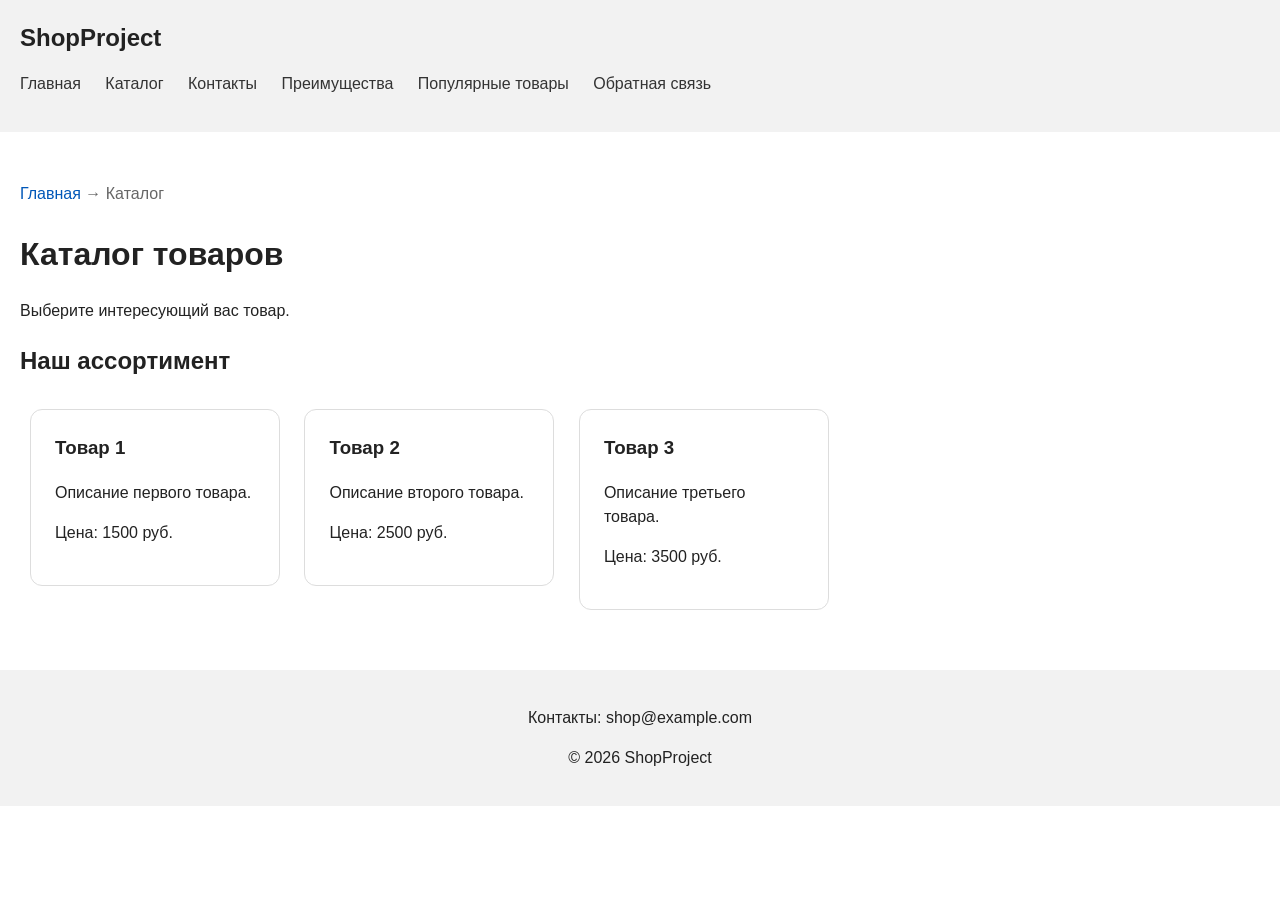
==== catalog.html @ 6b616d48 "feat: add multi-page navigation" ====
<!DOCTYPE html>
<html lang="ru">
<head>
    <meta charset="UTF-8">
    <meta name="viewport" content="width=device-width, initial-scale=1.0">
    <meta name="description" content="Каталог товаров учебного интернет-магазина ShopProject.">
    <title>Каталог товаров — ShopProject</title>
    <link rel="stylesheet" href="css/style.css">
</head>
<body>
    <header>
        <div class="site-header">
            <a class="site-logo" href="index.html">ShopProject</a>
            <nav class="site-nav" aria-label="Основная навигация">
                <ul class="site-nav__list">
                    <li><a href="index.html">Главная</a></li>
                    <li><a href="catalog.html">Каталог</a></li>
                    <li><a href="contacts.html">Контакты</a></li>
                    <li><a href="index.html#advantages">Преимущества</a></li>
                    <li><a href="index.html#popular">Популярные товары</a></li>
                    <li><a href="index.html#contacts">Обратная связь</a></li>
                </ul>
            </nav>
        </div>
    </header>

    <main class="section">
        <nav class="breadcrumbs" aria-label="Хлебные крошки">
            <a href="index.html">Главная</a> → Каталог
        </nav>

        <h1>Каталог товаров</h1>
        <p>Выберите интересующий вас товар.</p>

        <section>
            <h2>Наш ассортимент</h2>

            <article class="product-card">
                <h3>Товар 1</h3>
                <p>Описание первого товара.</p>
                <p>Цена: 1500 руб.</p>
            </article>

            <article class="product-card">
                <h3>Товар 2</h3>
                <p>Описание второго товара.</p>
                <p>Цена: 2500 руб.</p>
            </article>

            <article class="product-card">
                <h3>Товар 3</h3>
                <p>Описание третьего товара.</p>
                <p>Цена: 3500 руб.</p>
            </article>
        </section>
    </main>

    <footer>
        <p>Контакты: shop@example.com</p>
        <p>&copy; 2026 ShopProject</p>
    </footer>
</body>
</html>
---- css/style.css ----
/* 1. Переменные проекта */

:root {
    --color-bg: #ffffff;
    --color-text: #222222;
    --color-muted: #666666;
    --color-primary: #0057b8;
    --color-primary-dark: #003f86;
    --color-border: #dddddd;
    --color-surface: #f7f7f7;
    --color-surface-accent: #eef5ff;
    --color-danger: #b00020;
    --color-success: #168a2f;
    --color-white: #ffffff;

    --space-xs: 4px;
    --space-sm: 8px;
    --space-md: 16px;
    --space-lg: 24px;
    --space-xl: 32px;

    --radius-sm: 4px;
    --radius-md: 8px;
    --radius-lg: 12px;
}
/* Базовые настройки */
* {
    box-sizing: border-box;
}

body {
    margin: 0;
    font-family: Arial, sans-serif;
    line-height: 1.5;
    color: #222222;
    background-color: #ffffff;
}

/* Основные блоки */
header,
main,
footer {
    padding: 20px;
}

/* Шапка сайта */
header {
    background-color: #f2f2f2;
}

.site-logo {
    font-size: 24px;
    font-weight: bold;
    color: #222222;
    text-decoration: none;
}

.site-nav__list {
    list-style: none;
    padding: 0;
}

.site-nav__list li {
    display: inline-block;
    margin-right: 20px;
}

.site-nav a {
    color: #333333;
    text-decoration: none;
}

/* Главный блок */
.hero {
    padding: 40px 20px;
    background-color: #e8f0fe;
    text-align: center;
}

.hero h1 {
    font-size: 32px;
}

.hero a {
    display: inline-block;
    padding: 10px 20px;
    background-color: #3366cc;
    color: white;
    text-decoration: none;
}

/* Разделы сайта */
.section {
    margin: 30px 0;
}

.section h2 {
    margin-bottom: 20px;
}

/* Карточки товаров */
.product-card {
    display: inline-block;
    width: 250px;
    padding: 20px;
    margin: 10px;
    border: 1px solid #dddddd;
    border-radius: 5px;
    vertical-align: top;
}

.product-card h3 {
    margin-top: 0;
}

/* Боковой блок */
aside {
    padding: 20px;
    background-color: #f5f5f5;
}

/* Подвал */
footer {
    background-color: #f2f2f2;
    text-align: center;
}

/* Практическая работа №3 */

.order-button,
.submit-button {
    padding: 12px 20px;
    background-color: #2563eb;
    color: white;
    border: none;
    border-radius: 6px;
    cursor: pointer;
    font-size: 15px;
}

.order-button:hover,
.submit-button:hover {
    background-color: #1d4ed8;
}

#orderDialog {
    width: min(90%, 480px);
    max-height: 90vh;
    overflow-y: auto;
    padding: 25px;
    border: none;
    border-radius: 12px;
    box-shadow: 0 10px 40px rgba(0, 0, 0, 0.2);
}

#orderDialog::backdrop {
    background-color: rgba(0, 0, 0, 0.6);
}

.modal-header {
    display: flex;
    justify-content: space-between;
    align-items: center;
    margin-bottom: 20px;
}

#closeDialog {
    background: none;
    border: none;
    font-size: 28px;
    cursor: pointer;
}

#orderForm {
    display: flex;
    flex-direction: column;
    gap: 10px;
}

#orderForm input:not([type="checkbox"]),
#orderForm select,
#orderForm textarea {
    width: 100%;
    padding: 10px;
    border: 1px solid #ccc;
    border-radius: 6px;
    font: inherit;
}

#orderForm textarea {
    min-height: 75px;
    resize: vertical;
}

.agreement {
    display: flex;
    align-items: center;
    gap: 8px;
    margin: 10px 0;
}

#formMessage {
    color: green;
    font-weight: bold;
}
/* Состояния интерфейса */

body {
    background-color: var(--color-bg);
    color: var(--color-text);
}

a:hover {
    color: var(--color-primary-dark);
}

a:focus-visible,
button:focus-visible,
input:focus-visible,
select:focus-visible,
textarea:focus-visible {
    outline: 3px solid var(--color-primary);
    outline-offset: 3px;
}

button:disabled {
    background-color: var(--color-muted);
    opacity: 0.5;
    cursor: not-allowed;
}

.order-button,
.submit-button {
    background-color: var(--color-primary);
    border-radius: var(--radius-md);
    padding: var(--space-sm) var(--space-md);
}

.order-button:hover,
.submit-button:hover {
    background-color: var(--color-primary-dark);
}

.product-card {
    border: 1px solid var(--color-border);
    border-radius: var(--radius-lg);
    padding: var(--space-lg);
    background-color: var(--color-white);
    transition: box-shadow 0.2s, transform 0.2s;
}

.product-card:hover {
    box-shadow: 0 4px 15px rgba(0, 0, 0, 0.15);
    transform: translateY(-3px);
}

#orderDialog {
    border-radius: var(--radius-lg);
}

#orderForm input:hover,
#orderForm select:hover,
#orderForm textarea:hover {
    border-color: var(--color-primary);
}

#orderForm input[aria-invalid="true"] {
    border: 2px solid var(--color-danger);
}

#formMessage {
    color: var(--color-success);
}

/* Практическая работа №5 */

html {
    scroll-behavior: smooth;
}

.breadcrumbs {
    margin-bottom: var(--space-lg);
    color: var(--color-muted);
}

.breadcrumbs a {
    color: var(--color-primary);
    text-decoration: none;
}

.breadcrumbs a:hover {
    text-decoration: underline;
}
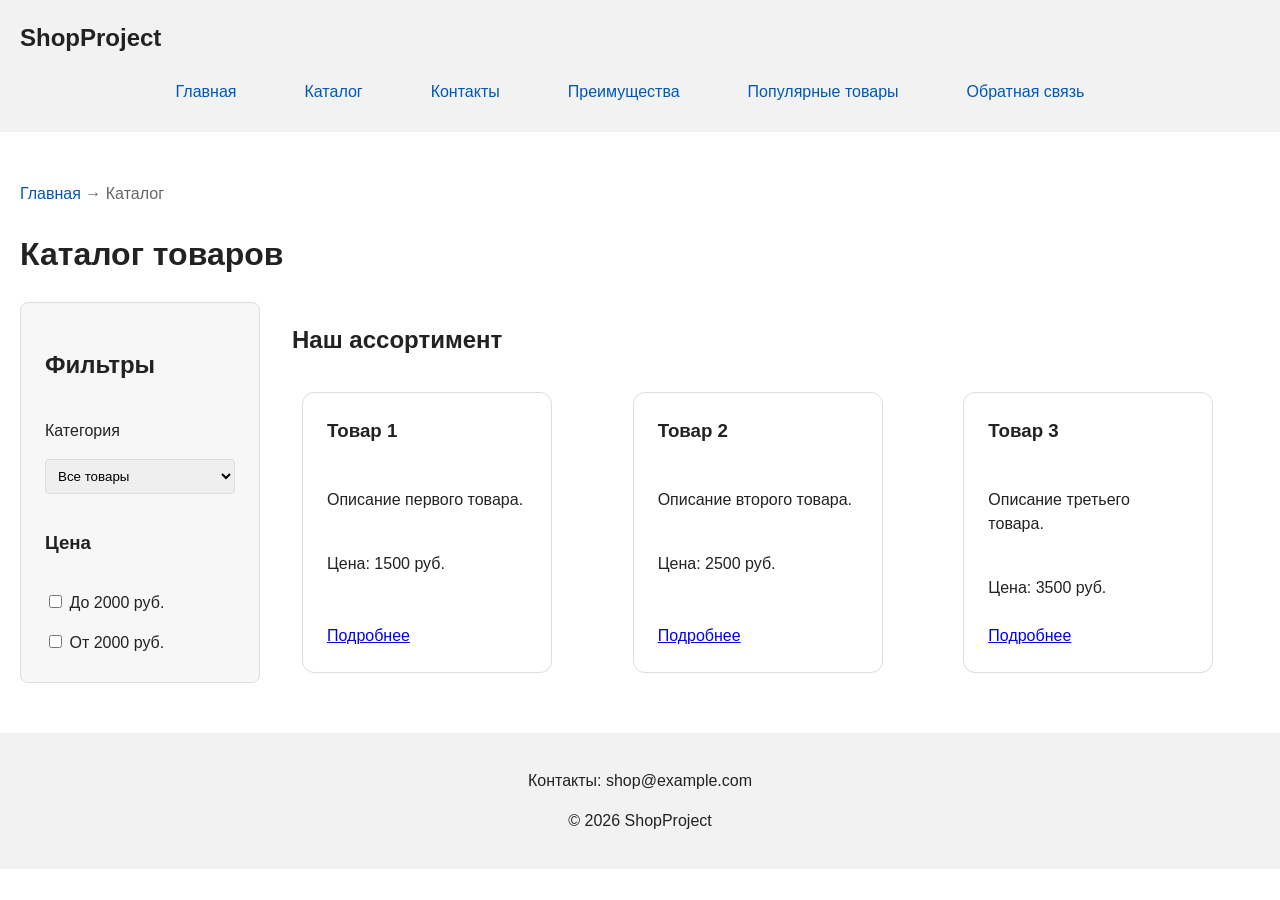
==== commit 192f9952: "feat: add flexbox and grid layout" ====
--- a/catalog.html
+++ b/catalog.html
@@ -4,7 +4,7 @@
 <head>
     <meta charset="UTF-8">
     <meta name="viewport" content="width=device-width, initial-scale=1.0">
-    <meta name="description" content="Каталог товаров учебного интернет-магазина ShopProject.">
+    <meta name="description" content="Каталог товаров интернет-магазина ShopProject.">
     <title>Каталог товаров — ShopProject</title>
     <link rel="stylesheet" href="css/style.css">
 </head>
@@ -31,29 +31,50 @@
         </nav>
 
         <h1>Каталог товаров</h1>
-        <p>Выберите интересующий вас товар.</p>
 
-        <section>
-            <h2>Наш ассортимент</h2>
+        <div class="catalog-layout">
+            <aside class="catalog-filters">
+                <h2>Фильтры</h2>
 
-            <article class="product-card">
-                <h3>Товар 1</h3>
-                <p>Описание первого товара.</p>
-                <p>Цена: 1500 руб.</p>
-            </article>
+                <label for="category">Категория</label>
+                <select id="category">
+                    <option>Все товары</option>
+                    <option>Категория 1</option>
+                    <option>Категория 2</option>
+                </select>
 
-            <article class="product-card">
-                <h3>Товар 2</h3>
-                <p>Описание второго товара.</p>
-                <p>Цена: 2500 руб.</p>
-            </article>
+                <h3>Цена</h3>
+                <label><input type="checkbox"> До 2000 руб.</label>
+                <label><input type="checkbox"> От 2000 руб.</label>
+            </aside>
 
-            <article class="product-card">
-                <h3>Товар 3</h3>
-                <p>Описание третьего товара.</p>
-                <p>Цена: 3500 руб.</p>
-            </article>
-        </section>
+            <section class="catalog-products">
+                <h2>Наш ассортимент</h2>
+
+                <div class="products-grid">
+                    <article class="product-card">
+                        <h3>Товар 1</h3>
+                        <p>Описание первого товара.</p>
+                        <p>Цена: 1500 руб.</p>
+                        <a href="contacts.html">Подробнее</a>
+                    </article>
+
+                    <article class="product-card">
+                        <h3>Товар 2</h3>
+                        <p>Описание второго товара.</p>
+                        <p>Цена: 2500 руб.</p>
+                        <a href="contacts.html">Подробнее</a>
+                    </article>
+
+                    <article class="product-card">
+                        <h3>Товар 3</h3>
+                        <p>Описание третьего товара.</p>
+                        <p>Цена: 3500 руб.</p>
+                        <a href="contacts.html">Подробнее</a>
+                    </article>
+                </div>
+            </section>
+        </div>
     </main>
 
     <footer>
--- a/css/style.css
+++ b/css/style.css
@@ -291,3 +291,102 @@
 .breadcrumbs a:hover {
     text-decoration: underline;
 }
+
+/* Практическая работа №6: Flexbox и CSS Grid */
+
+/* Навигация через Flexbox */
+.site-nav__list {
+    display: flex;
+    flex-wrap: wrap;
+    justify-content: center;
+    align-items: center;
+    gap: var(--space-md);
+    padding: 0;
+    margin: var(--space-md) 0 0;
+    list-style: none;
+}
+
+.site-nav__list a {
+    display: inline-block;
+    padding: var(--space-sm) var(--space-md);
+    color: var(--color-primary);
+    text-decoration: none;
+    border-radius: var(--radius-sm);
+}
+
+.site-nav__list a:hover {
+    color: var(--color-white);
+    background-color: var(--color-primary);
+}
+
+/* Сетка товаров через CSS Grid */
+.products-grid {
+    display: grid;
+    grid-template-columns: repeat(3, minmax(0, 1fr));
+    gap: var(--space-lg);
+    margin-top: var(--space-lg);
+}
+
+/* Внутри карточек используем Flexbox */
+.product-card {
+    display: flex;
+    flex-direction: column;
+    gap: var(--space-sm);
+}
+
+.product-card .order-button,
+.product-card a {
+    align-self: flex-start;
+    margin-top: auto;
+}
+
+/* Каталог: фильтры слева, товары справа */
+.catalog-layout {
+    display: grid;
+    grid-template-columns: 240px minmax(0, 1fr);
+    grid-template-areas: "filters products";
+    gap: var(--space-xl);
+    margin-top: var(--space-lg);
+}
+
+.catalog-filters {
+    grid-area: filters;
+    display: flex;
+    flex-direction: column;
+    gap: var(--space-md);
+    padding: var(--space-lg);
+    background-color: var(--color-surface);
+    border: 1px solid var(--color-border);
+    border-radius: var(--radius-md);
+}
+
+.catalog-products {
+    grid-area: products;
+    min-width: 0;
+}
+
+.catalog-filters select {
+    padding: var(--space-sm);
+    border: 1px solid var(--color-border);
+    border-radius: var(--radius-sm);
+}
+
+/* Чтобы сетка не выходила за экран */
+@media (max-width: 850px) {
+    .products-grid {
+        grid-template-columns: repeat(2, minmax(0, 1fr));
+    }
+
+    .catalog-layout {
+        grid-template-columns: 1fr;
+        grid-template-areas:
+            "filters"
+            "products";
+    }
+}
+
+@media (max-width: 550px) {
+    .products-grid {
+        grid-template-columns: 1fr;
+    }
+}
